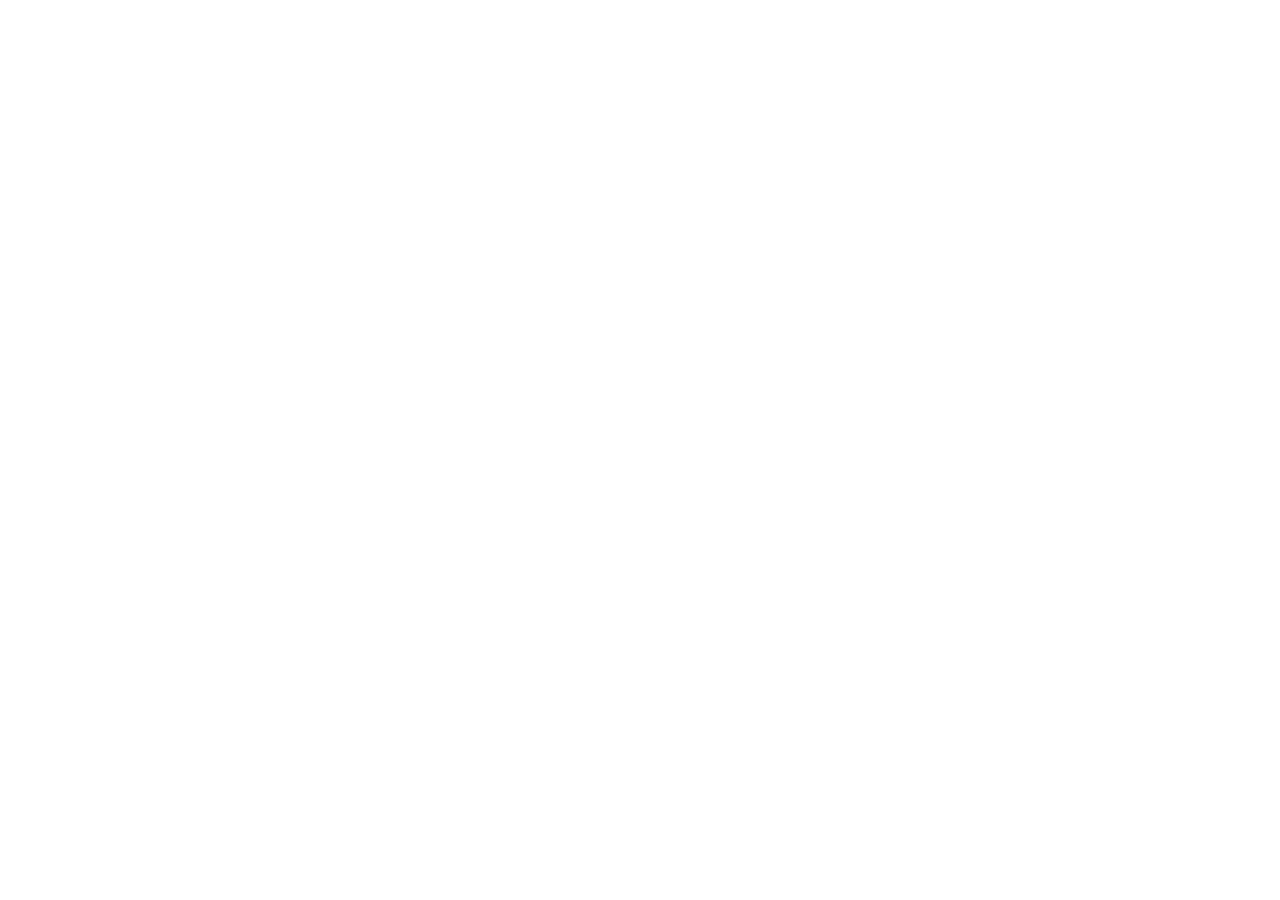
==== docs/index.html @ 2111662d "Publish updated website" ====
<!doctype html>
<html lang="en">
  <head>
    
    <meta charset="UTF-8" />
    <meta name="viewport" content="width=device-width, initial-scale=1.0" />
    <title>Figma Make App</title>
    
    <link rel="icon" href="/favicon.png">
    <meta property="og:title" content="Figma Make App">
    <script type="module" crossorigin src="/assets/index-BI8qrXXm.js"></script>
    <link rel="stylesheet" crossorigin href="/assets/index-Cxff-ewe.css">
  </head>
  <body>
    
    <div id="root"></div>
    
  </body>
</html>
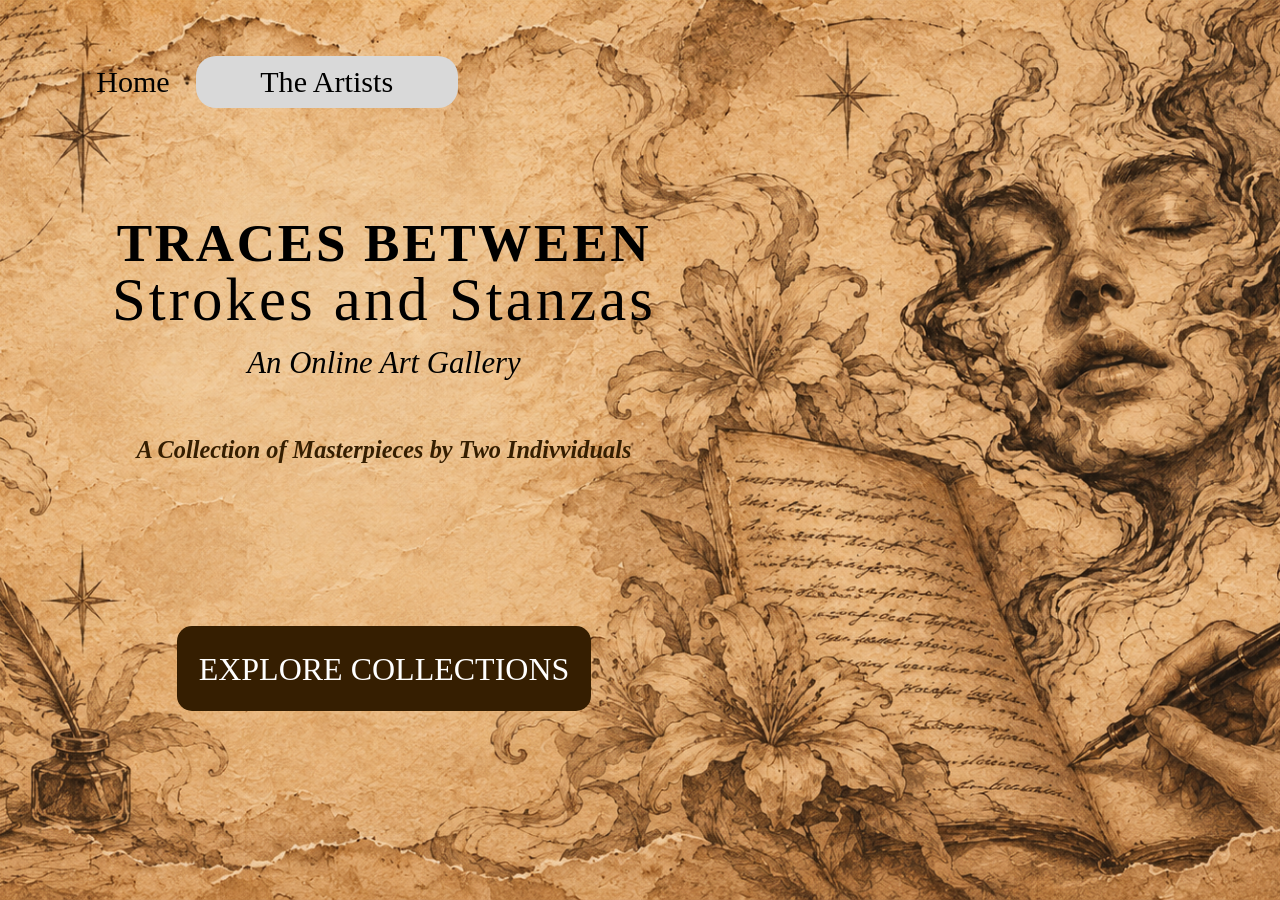
==== commit fdd3069a: "Update website with latest Figma build" ====
--- a/docs/index.html
+++ b/docs/index.html
@@ -6,10 +6,10 @@
     <meta name="viewport" content="width=device-width, initial-scale=1.0" />
     <title>Figma Make App</title>
     
-    <link rel="icon" href="/favicon.png">
+    <link rel="icon" href="./favicon.png">
     <meta property="og:title" content="Figma Make App">
-    <script type="module" crossorigin src="/assets/index-BI8qrXXm.js"></script>
-    <link rel="stylesheet" crossorigin href="/assets/index-Cxff-ewe.css">
+    <script type="module" crossorigin src="./assets/index-D-49uXEv.js"></script>
+    <link rel="stylesheet" crossorigin href="./assets/index-DssxOIDl.css">
   </head>
   <body>
     
--- a/docs/assets/index-DssxOIDl.css
+++ b/docs/assets/index-DssxOIDl.css
@@ -0,0 +1,2 @@
+/*! tailwindcss v4.3.5 | MIT License | https://tailwindcss.com */
+@layer properties{@supports (((-webkit-hyphens:none)) and (not (margin-trim:block))) or ((-moz-orient:inline) and (not (color:rgb(from red r g b)))){*,:before,:after,::backdrop{--tw-rotate-x:initial;--tw-rotate-y:initial;--tw-rotate-z:initial;--tw-skew-x:initial;--tw-skew-y:initial;--tw-blur:initial;--tw-brightness:initial;--tw-contrast:initial;--tw-grayscale:initial;--tw-hue-rotate:initial;--tw-invert:initial;--tw-opacity:initial;--tw-saturate:initial;--tw-sepia:initial;--tw-drop-shadow:initial;--tw-drop-shadow-color:initial;--tw-drop-shadow-alpha:100%;--tw-drop-shadow-size:initial}}}@layer theme{:root,:host{--font-sans:-apple-system, BlinkMacSystemFont, "Segoe UI", Roboto, "Helvetica Neue", "Noto Sans", Arial, sans-serif, "Apple Color Emoji", "Segoe UI Emoji", "Segoe UI Symbol", "Noto Color Emoji";--font-mono:ui-monospace, SFMono-Regular, Menlo, Monaco, Consolas, "Liberation Mono", "Courier New", monospace;--default-transition-duration:.15s;--default-transition-timing-function:cubic-bezier(.4, 0, .2, 1);--default-font-family:var(--font-sans);--default-mono-font-family:var(--font-mono)}}@layer base{*,:after,:before,::backdrop{box-sizing:border-box;border:0 solid;margin:0;padding:0}::file-selector-button{box-sizing:border-box;border:0 solid;margin:0;padding:0}html,:host{-webkit-text-size-adjust:100%;tab-size:4;line-height:1.5;font-family:var(--default-font-family,-apple-system, BlinkMacSystemFont, "Segoe UI", Roboto, "Helvetica Neue", "Noto Sans", Arial, sans-serif, "Apple Color Emoji", "Segoe UI Emoji", "Segoe UI Symbol", "Noto Color Emoji");font-feature-settings:var(--default-font-feature-settings,normal);font-variation-settings:var(--default-font-variation-settings,normal);-webkit-tap-highlight-color:transparent}hr{height:0;color:inherit;border-top-width:1px}abbr:where([title]){-webkit-text-decoration:underline dotted;text-decoration:underline dotted}h1,h2,h3,h4,h5,h6{font-size:inherit;font-weight:inherit}a{color:inherit;-webkit-text-decoration:inherit;-webkit-text-decoration:inherit;-webkit-text-decoration:inherit;-webkit-text-decoration:inherit;text-decoration:inherit}b,strong{font-weight:bolder}code,kbd,samp,pre{font-family:var(--default-mono-font-family,ui-monospace, SFMono-Regular, Menlo, Monaco, Consolas, "Liberation Mono", "Courier New", monospace);font-feature-settings:var(--default-mono-font-feature-settings,normal);font-variation-settings:var(--default-mono-font-variation-settings,normal);font-size:1em}small{font-size:80%}sub,sup{vertical-align:baseline;font-size:75%;line-height:0;position:relative}sub{bottom:-.25em}sup{top:-.5em}table{text-indent:0;border-color:inherit;border-collapse:collapse}:-moz-focusring:where(:not(iframe)){outline:auto}progress{vertical-align:baseline}summary{display:list-item}ol,ul,menu{list-style:none}img,svg,video,canvas,audio,iframe,embed,object{vertical-align:middle;display:block}img,video{max-width:100%;height:auto}button,input,select,optgroup,textarea{font:inherit;font-feature-settings:inherit;font-variation-settings:inherit;letter-spacing:inherit;color:inherit;opacity:1;background-color:#0000;border-radius:0}::file-selector-button{font:inherit;font-feature-settings:inherit;font-variation-settings:inherit;letter-spacing:inherit;color:inherit;opacity:1;background-color:#0000;border-radius:0}:where(select:is([multiple],[size])) optgroup{font-weight:bolder}:where(select:is([multiple],[size])) optgroup option{padding-inline-start:20px}::file-selector-button{margin-inline-end:4px}::placeholder{opacity:1}@supports (not ((-webkit-appearance:-apple-pay-button))) or (contain-intrinsic-size:1px){::placeholder{color:currentColor}@supports (color:color-mix(in lab, red, red)){::placeholder{color:color-mix(in oklab, currentcolor 50%, transparent)}}}textarea{resize:vertical}::-webkit-search-decoration{-webkit-appearance:none}::-webkit-date-and-time-value{min-height:1lh;text-align:inherit}::-webkit-datetime-edit{display:inline-flex}::-webkit-datetime-edit-fields-wrapper{padding:0}::-webkit-datetime-edit{padding-block:0}::-webkit-datetime-edit-year-field{padding-block:0}::-webkit-datetime-edit-month-field{padding-block:0}::-webkit-datetime-edit-day-field{padding-block:0}::-webkit-datetime-edit-hour-field{padding-block:0}::-webkit-datetime-edit-minute-field{padding-block:0}::-webkit-datetime-edit-second-field{padding-block:0}::-webkit-datetime-edit-millisecond-field{padding-block:0}::-webkit-datetime-edit-meridiem-field{padding-block:0}::-webkit-calendar-picker-indicator{line-height:1}:-moz-ui-invalid{box-shadow:none}button,input:where([type=button],[type=reset],[type=submit]){appearance:button}::file-selector-button{appearance:button}::-webkit-inner-spin-button{height:auto}::-webkit-outer-spin-button{height:auto}[hidden]:where(:not([hidden=until-found])){display:none!important}html,body,#root{min-height:100%}body{color:#000;background:#e8d1ae;margin:0}button{cursor:pointer}}@layer components;@layer utilities{.visible{visibility:visible}.absolute{position:absolute}.fixed{position:fixed}.static{position:static}.block{display:block}.flex{display:flex}.grid{display:grid}.hidden{display:none}.inline{display:inline}.inline-block{display:inline-block}.transform{transform:var(--tw-rotate-x, ) var(--tw-rotate-y, ) var(--tw-rotate-z, ) var(--tw-skew-x, ) var(--tw-skew-y, )}.resize{resize:both}.blur{--tw-blur:blur(8px);filter:var(--tw-blur, ) var(--tw-brightness, ) var(--tw-contrast, ) var(--tw-grayscale, ) var(--tw-hue-rotate, ) var(--tw-invert, ) var(--tw-saturate, ) var(--tw-sepia, ) var(--tw-drop-shadow, )}.filter{filter:var(--tw-blur, ) var(--tw-brightness, ) var(--tw-contrast, ) var(--tw-grayscale, ) var(--tw-hue-rotate, ) var(--tw-invert, ) var(--tw-saturate, ) var(--tw-sepia, ) var(--tw-drop-shadow, )}.filter\!{filter:var(--tw-blur, ) var(--tw-brightness, ) var(--tw-contrast, ) var(--tw-grayscale, ) var(--tw-hue-rotate, ) var(--tw-invert, ) var(--tw-saturate, ) var(--tw-sepia, ) var(--tw-drop-shadow, )!important}.transition{transition-property:color,background-color,border-color,outline-color,text-decoration-color,fill,stroke,--tw-gradient-from,--tw-gradient-via,--tw-gradient-to,opacity,box-shadow,transform,translate,scale,rotate,filter,-webkit-backdrop-filter,backdrop-filter,display,content-visibility,overlay,pointer-events;transition-timing-function:var(--tw-ease,var(--default-transition-timing-function));transition-duration:var(--tw-duration,var(--default-transition-duration))}}@font-face{font-family:Baskervville SC\:Bold;src:url(https://static.figma.com/font/BaskervvilleSC_wght__1)format("woff2");font-style:normal;font-weight:700}@font-face{font-family:Bilbo Swash Caps\:Regular;src:url(https://static.figma.com/font/BilboSwashCaps-Regular_2)format("woff2");font-style:normal;font-weight:400}@font-face{font-family:Cormorant Garamond\:Bold Italic;src:url(https://static.figma.com/font/CormorantGaramond-Italic_wght__1)format("woff2");font-style:italic;font-weight:700}@font-face{font-family:Cormorant Garamond\:Regular;src:url(https://static.figma.com/font/CormorantGaramond_wght__1)format("woff2");font-style:normal;font-weight:400}@font-face{font-family:Cormorant Garamond\:SemiBold Italic;src:url(https://static.figma.com/font/CormorantGaramond-Italic_wght__1)format("woff2");font-style:italic;font-weight:600}@font-face{font-family:Cormorant Garamond\:Italic;src:url(https://static.figma.com/font/CormorantGaramond-Italic_wght__1)format("woff2");font-style:italic;font-weight:400}@font-face{font-family:Cormorant Garamond\:SemiBold;src:url(https://static.figma.com/font/CormorantGaramond_wght__1)format("woff2");font-style:normal;font-weight:600}@font-face{font-family:Inria Serif\:Italic;src:url(https://static.figma.com/font/InriaSerif-Italic_1)format("woff2");font-style:italic;font-weight:400}@font-face{font-family:Inria Serif\:Regular;src:url(https://static.figma.com/font/InriaSerif-Regular_1)format("woff2");font-style:normal;font-weight:400}@font-face{font-family:Bodoni Moda\:Italic;src:url(https://static.figma.com/font/BodoniModa-Italic_opsz_wght__2)format("woff2");font-style:italic;font-weight:400}@font-face{font-family:Bona Nova SC\:Bold;src:url(https://static.figma.com/font/BonaNovaSC-Bold_1)format("woff2");font-style:normal;font-weight:700}@font-face{font-family:Bona Nova SC\:Regular;src:url(https://static.figma.com/font/BonaNovaSC-Regular_1)format("woff2");font-style:normal;font-weight:400}@font-face{font-family:Bona Nova\:Italic;src:url(https://static.figma.com/font/BonaNova-Italic_1)format("woff2");font-style:italic;font-weight:400}@font-face{font-family:Arimo\:Regular;src:url(https://static.figma.com/font/Arimo_wght__1)format("woff2");font-style:normal;font-weight:400}@font-face{font-family:Abyssinica SIL\:Regular;src:url(https://static.figma.com/font/AbyssinicaSIL-Regular_3)format("woff2");font-style:normal;font-weight:400}.page-transition{animation:.3s ease-out page-in}@keyframes page-in{0%{opacity:0}to{opacity:1}}.home-screen{background:#e8d1ae url(../assets/188c7.png) 50%/cover no-repeat;min-height:100dvh;position:relative;overflow:hidden}.home-nav{z-index:2;align-items:center;gap:22px;font:400 clamp(24px,2.35vw,40px)/1 Cormorant Garamond\:Regular,serif;display:flex;position:absolute;top:6.2%;left:7.2%}.home-nav button{background:0 0;border:0;min-height:52px;padding:0 4px}.home-nav .nav-pill{background:#d9d9d9;border-radius:20px;min-width:262px;padding:0 32px}.home-copy{text-align:center;width:min(54%,900px);position:absolute;top:24%;left:3%}.home-copy h1{letter-spacing:.05em;margin:0;font:700 clamp(45px,4.15vw,70px)/1.05 Baskervville SC\:Bold,serif}.script-title{letter-spacing:.05em;font:400 clamp(51px,4.75vw,80px)/.92 Bilbo Swash Caps\:Regular,cursive}.gallery-label{margin:20px 0 0;font:italic 400 clamp(28px,2.4vw,40px)/1 Inria Serif\:Italic,serif}.tagline{color:#351e01;margin:58px 0 0;font:italic 700 clamp(21px,1.9vw,32px)/1.15 Cormorant Garamond\:Bold Italic,serif}.explore-button{color:#fff;background:#351e01;border:0;border-radius:15px;min-width:396px;min-height:85px;margin-top:clamp(60px,18vh,265px);padding:14px 22px;font:400 32px/1 Inria Serif\:Regular,serif;transition:transform .16s,background .16s}.explore-button:hover{background:#4b2b02;transform:translateY(-3px)}.artists-screen{background:#e8d1ae url(../assets/fc17e.png) 50%/cover no-repeat;min-height:100dvh;padding:clamp(34px,5.7vh,64px) clamp(24px,9.5vw,160px) 92px;position:relative;overflow:hidden}.artists-screen>h1{text-align:center;letter-spacing:.05em;background:#c4b193;border:2px solid #000;border-radius:20px;width:min(78%,1077px);margin:0 auto 28px;padding:14px 30px;font:italic 700 clamp(31px,3vw,50px)/1.4 Cormorant Garamond\:Bold Italic,serif}.artist-grid{grid-template-columns:repeat(2,minmax(260px,1fr));gap:clamp(70px,17vw,320px);max-width:1082px;margin:26px auto 0;display:grid}.person{text-align:center;min-width:0}.person>img{object-fit:contain;background:#c4b193;border:3px solid #000;border-radius:20px;width:100%;height:min(52vh,525px);display:block}.person:first-child>img,.person:nth-child(2)>img{object-position:center 42%}.paper-name{place-items:center;height:79px;margin-top:23px;display:grid;position:relative;overflow:hidden}.paper-shader{width:100%;height:100%;inset:0;position:absolute!important}.paper-name span{z-index:1;white-space:nowrap;letter-spacing:.05em;font:italic 600 clamp(25px,2.4vw,40px)/1.8 Cormorant Garamond\:SemiBold Italic,serif;position:relative}.person>p{color:#351e01;letter-spacing:.05em;margin:-2px 0 0;font:italic 600 clamp(29px,2.4vw,40px)/1.2 Cormorant Garamond\:SemiBold Italic,serif}.back-home{color:#351e01;letter-spacing:.05em;background:#e8d1ae;border:0;border-radius:20px;min-width:300px;padding:3px 24px;font:italic 700 clamp(34px,3vw,50px)/1.35 Cormorant Garamond\:Bold Italic,serif;position:absolute;bottom:3.5%;right:5.5%}.collection-screen{background:#f5ecdf url(../assets/42053.png) 50%/100% 100% no-repeat;min-height:100dvh;position:relative;overflow:hidden}.hotspot{color:#000;background:0 0;border:0;font-family:Inria Serif\:Regular,serif;position:absolute}.hotspot:focus-visible,.collection-home:focus-visible{outline-offset:3px;outline:4px solid #704d14}.poem-preview{z-index:1;text-align:center;color:#000;position:absolute}.preview-one{width:41.5%;top:10.6%;left:50.1%}.preview-one h2{margin:0;font:700 clamp(22px,2.25vw,40px)/1.1 Bona Nova SC\:Bold,serif}.preview-one p{margin:2.3% 0 0;font:italic 400 clamp(12px,1.12vw,20px)/1.2 Bodoni Moda\:Italic,serif}.preview-two{text-align:center;width:38%;top:62.5%;left:12.5%}.preview-two span{margin-bottom:12px;font:italic 400 clamp(22px,2.25vw,40px)/1 Inria Serif\:Italic,serif;display:block}.preview-two h2{overflow-wrap:break-word;white-space:normal;margin:0;font:700 clamp(22px,2.25vw,40px)/1.25 Bona Nova SC\:Bold,serif}.drawing-one{background:#c4b193;border:2px solid #000;justify-content:center;align-items:center;width:4%;height:22.4%;display:flex;top:18%;left:37.3%}.drawing-one span{white-space:nowrap;font-size:clamp(15px,1.8vw,32px);line-height:1;display:block;transform:rotate(-90deg)}.poem-one{background:#d9d9d9;border-radius:10px;width:14.4%;height:6.5%;font:italic clamp(14px,1.35vw,24px)/1 Bona Nova\:Italic,serif;top:26.2%;left:61.8%}.poem-two{background:#d9d9d9;border:2px solid #826119;border-radius:20px;width:16.8%;height:6.7%;font:400 clamp(14px,1.35vw,24px)/1 Bona Nova SC\:Regular,serif;top:85.9%;left:23.4%}.drawing-two{letter-spacing:.05em;background:#c4b193;border:2px solid #000;justify-content:center;align-items:center;width:14%;height:5%;font-size:clamp(15px,1.8vw,32px);display:flex;top:92.5%;left:68.2%}.collection-home{background:#c4b193;border:2px solid #351e01;border-radius:15px;width:6%;min-width:90px;height:5%;min-height:45px;font:400 clamp(22px,1.8vw,32px)/1 Cormorant Garamond\:Regular,serif;position:absolute;bottom:2%;right:2%}.overlay-backdrop{z-index:20;background:#351e018c;place-items:center;padding:18px;animation:.3s ease-out page-in;display:grid;position:fixed;inset:0;overflow:auto}.overlay-card{text-align:center;color:#000;background:#e8d1ae;border:3px solid #351e01;width:min(750px,100vw - 36px);max-height:calc(100dvh - 36px);position:relative;overflow:auto}.close-overlay{z-index:3;float:right;background:#e8d1aee6;border:1px solid #351e01;border-radius:50%;width:42px;height:42px;margin:10px 10px -52px 0;font:32px/1 Arial,sans-serif;position:sticky;top:10px}.description-overlay{place-items:center;min-height:350px;padding:34px 28px;display:grid}.description-overlay p{margin:0;font:400 clamp(32px,4.4vw,48px)/1.22 Cormorant Garamond\:Regular,serif}.description-overlay strong{text-underline-position:from-font;font-family:Cormorant Garamond\:SemiBold,serif;font-weight:600;text-decoration:underline}.description-overlay em{text-underline-position:from-font;font-family:Cormorant Garamond\:Italic,serif;font-style:italic;text-decoration:underline}.fondness p{letter-spacing:.05em;line-height:1.52}.fondness em{text-decoration:none}.poem-overlay{background:#f6f3eff5;border-color:#826119;padding:36px 50px}.poem-overlay h2{margin:0 0 28px;font:700 24px/1.25 Bona Nova SC\:Bold,serif}.poem-overlay p{margin:0;font:400 20px/1.32 Abyssinica SIL\:Regular,serif}.first-poem p{font:400 22px/1.14 Arimo\:Regular,sans-serif}@media (width<=900px){.home-screen{background-position:58%}.home-nav{gap:12px;top:24px;left:24px}.home-nav .nav-pill{min-width:0;padding-inline:18px}.home-copy{width:58%;top:24%;left:4%}.tagline{margin-top:34px}.explore-button{min-width:0;min-height:66px;margin-top:17vh;font-size:23px}.artists-screen{overflow:auto}.artists-screen>h1{width:100%}.artist-grid{gap:38px}.paper-name span{white-space:normal;line-height:1.1}.back-home{margin:34px 0 0 auto;display:block;position:static}.collection-screen{min-height:62.5vw}}@media (width<=620px){.home-screen{background-position:62%}.home-screen:before{content:"";background:#e8d1ae57;position:absolute;inset:0}.home-nav{justify-content:center;font-size:23px;left:18px;right:18px}.home-copy{width:88%;top:25%;left:6%}.home-copy h1{font-size:clamp(35px,10vw,52px)}.script-title{font-size:clamp(46px,13vw,68px)}.gallery-label{font-size:27px}.tagline{margin-top:42px;font-size:22px}.explore-button{width:min(100%,350px);margin-top:14vh;font-size:22px}.artists-screen{padding:22px 18px 40px;overflow:auto}.artists-screen>h1{padding:10px 12px;font-size:26px;line-height:1.1}.artist-grid{grid-template-columns:1fr;gap:42px;width:min(100%,390px)}.person>img{height:min(58vh,470px)}.paper-name{margin-top:12px}.paper-name span{font-size:29px}.back-home{width:100%;min-width:0;font-size:34px}.collection-screen{background-position:50%;background-size:auto 100%;min-height:155dvh}.preview-one{width:47%;left:47%}.preview-two{width:52%;left:4%}.drawing-one{width:5%;top:18%;left:37.3%}.poem-one{width:27%;font-size:13px;top:26%;left:61%}.poem-two{width:28%;font-size:13px;top:86%;left:18%}.drawing-two{width:27%;font-size:15px;top:92.5%;left:68%}.collection-home{width:23%;bottom:3%;right:3%}.poem-overlay{padding:28px 18px}.poem-overlay p,.first-poem p{font-size:17px}.description-overlay{min-height:320px;padding:30px 20px}.description-overlay p{font-size:31px}.desktop-break{display:none}}@media (prefers-reduced-motion:reduce){.page-transition,.overlay-backdrop{animation:none}.explore-button{transition:none}}@property --tw-rotate-x{syntax:"*";inherits:false}@property --tw-rotate-y{syntax:"*";inherits:false}@property --tw-rotate-z{syntax:"*";inherits:false}@property --tw-skew-x{syntax:"*";inherits:false}@property --tw-skew-y{syntax:"*";inherits:false}@property --tw-blur{syntax:"*";inherits:false}@property --tw-brightness{syntax:"*";inherits:false}@property --tw-contrast{syntax:"*";inherits:false}@property --tw-grayscale{syntax:"*";inherits:false}@property --tw-hue-rotate{syntax:"*";inherits:false}@property --tw-invert{syntax:"*";inherits:false}@property --tw-opacity{syntax:"*";inherits:false}@property --tw-saturate{syntax:"*";inherits:false}@property --tw-sepia{syntax:"*";inherits:false}@property --tw-drop-shadow{syntax:"*";inherits:false}@property --tw-drop-shadow-color{syntax:"*";inherits:false}@property --tw-drop-shadow-alpha{syntax:"<percentage>";inherits:false;initial-value:100%}@property --tw-drop-shadow-size{syntax:"*";inherits:false}
